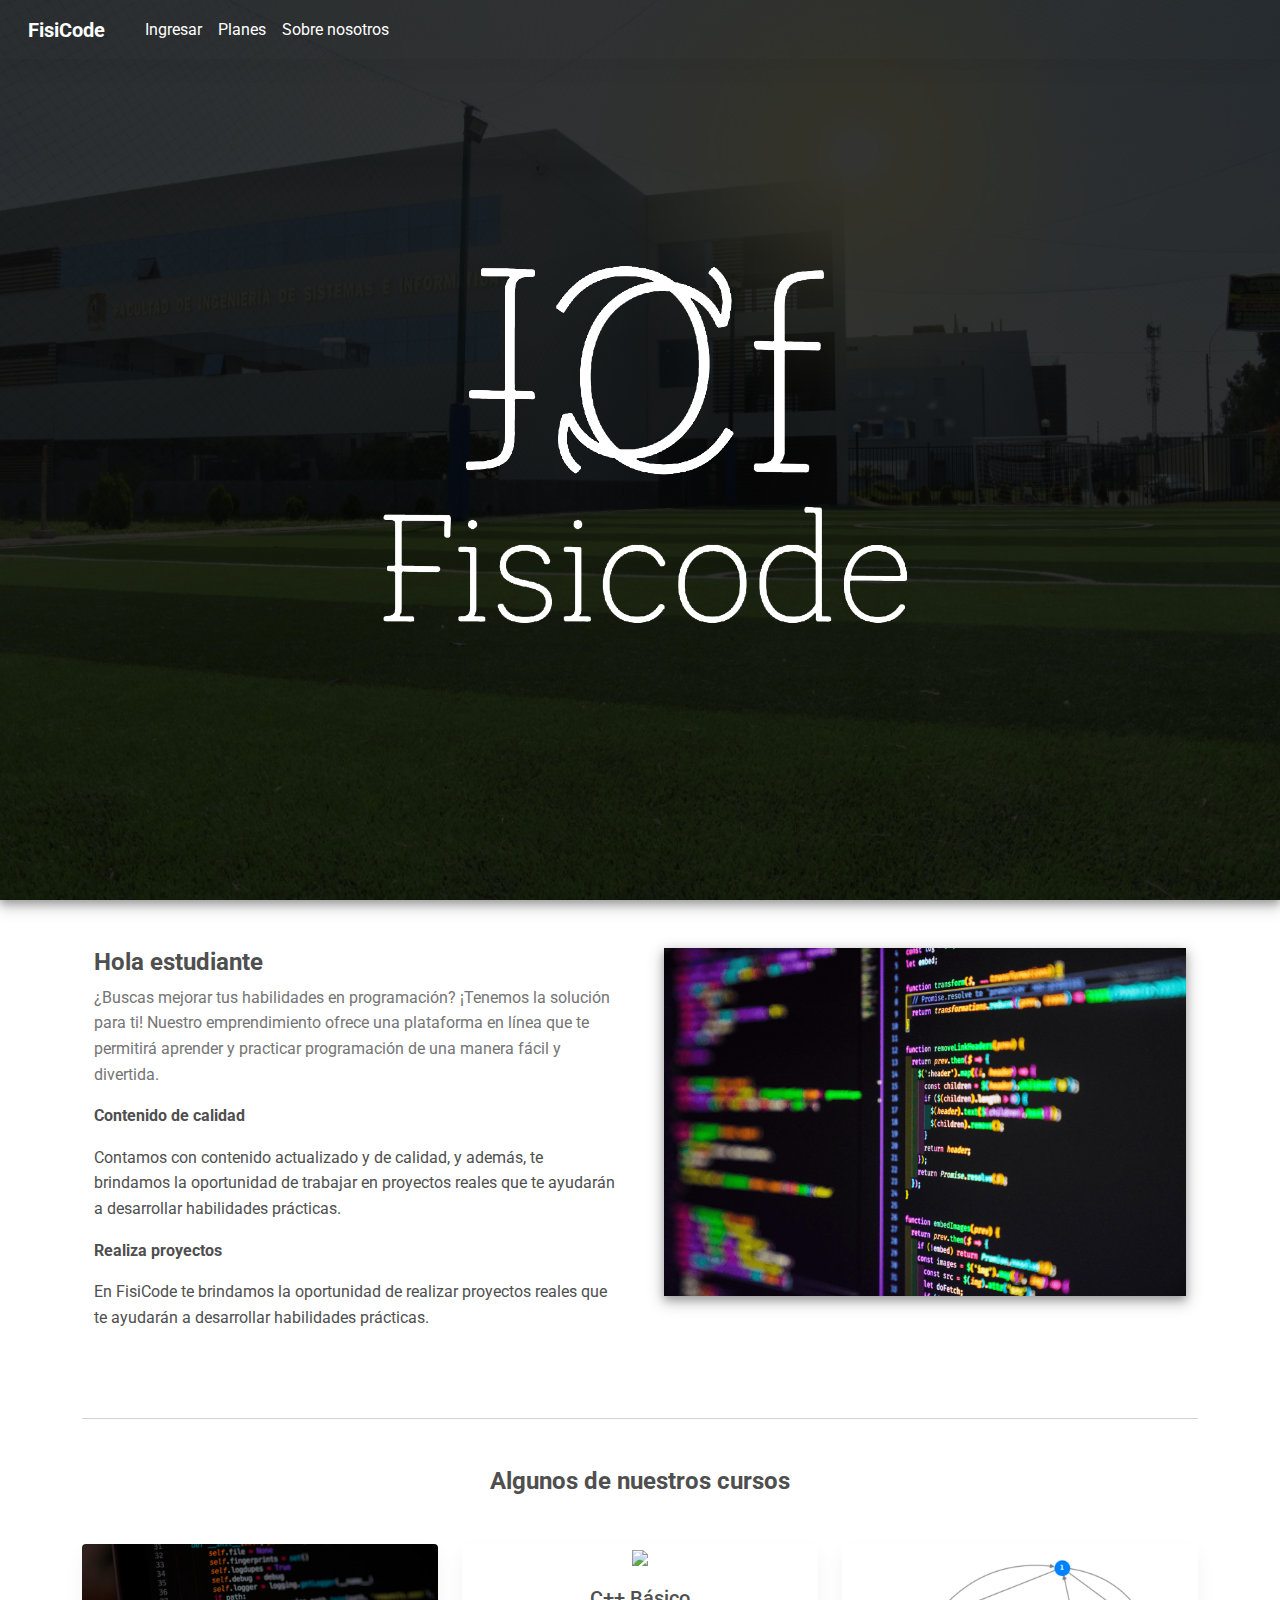
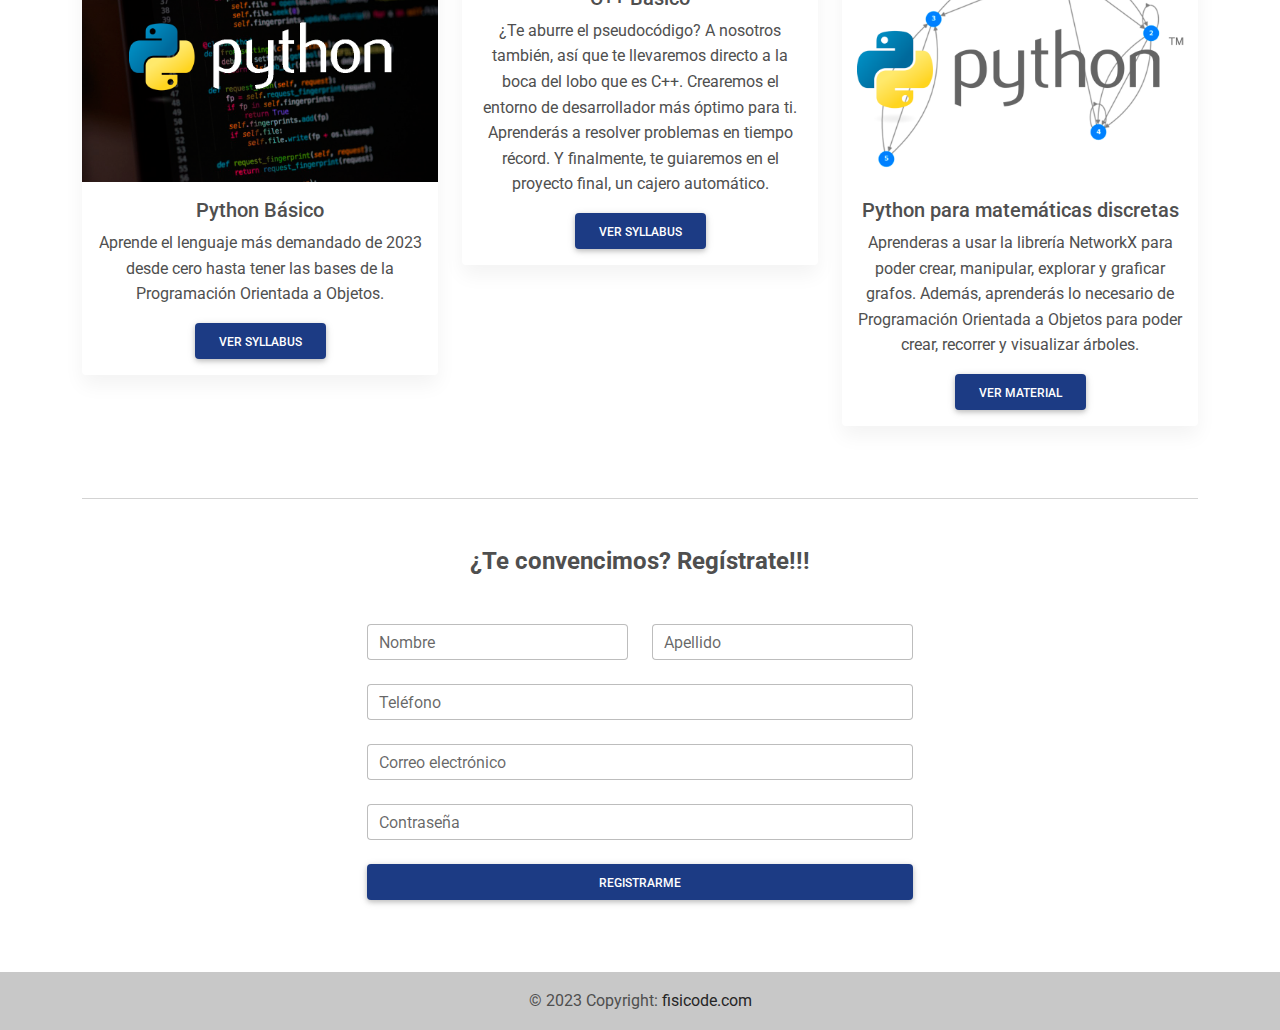
==== index.html @ 386e0a98 "Fisrt Push" ====
<!DOCTYPE html>
<html lang="en">
  <head>
    <meta charset="UTF-8" />
    <meta
      name="viewport"
      content="width=device-width, initial-scale=1, shrink-to-fit=no"
    />
    <meta http-equiv="x-ua-compatible" content="ie=edge" />
    <title>FisiCode</title>
    <!-- Favicon -->
    <link rel="icon" type="image/x-icon" href="img/favicon.ico" />
    <!-- Font Awesome -->
    <link
      rel="stylesheet"
      href="https://use.fontawesome.com/releases/v5.11.2/css/all.css"
    />
    <!-- Google Fonts Roboto -->
    <link
      rel="stylesheet"
      href="https://fonts.googleapis.com/css2?family=Roboto:wght@300;400;500;700&display=swap"
    />
    <link
      rel="stylesheet"
      href="https://cdnjs.cloudflare.com/ajax/libs/font-awesome/5.15.3/css/all.min.css"
      integrity="sha512-iBBXm8fW90+nuLcSKlbmrPcLa0OT92xO1BIsZ+ywDWZCvqsWgccV3gFoRBv0z+8dLJgyAHIhR35VZc2oM/gI1w=="
      crossorigin="anonymous"
    />
    <!-- MDB -->
    <link rel="stylesheet" href="css/mdb.min.css" />
    <!-- Custom styles -->
    <link rel="stylesheet" href="css/style.css" />
  </head>
  <body>
    <!--Main Navigation-->
    <header>
      <style>
        #intro {
          background-image: url('img/FISI_background_02.jpg');
          height: 100vh;
        }

        /* Height for devices larger than 576px */
        @media (min-width: 992px) {
          #intro {
            margin-top: -58.59px;
          }
        }

        .navbar .nav-link {
          color: #fff !important;
        }
      </style>

      <!-- Navbar -->
      <nav
        id="main_header"
        class="navbar navbar-expand-lg navbar-dark d-none d-lg-block"
        style="z-index: 2000"
      >
        <div class="container-fluid">
          <!-- Navbar brand -->
          <a class="navbar-brand nav-link" href="index.html">
            <strong>FisiCode</strong>
          </a>
          <button
            class="navbar-toggler"
            type="button"
            data-mdb-toggle="collapse"
            data-mdb-target="#navbarExample01"
            aria-controls="navbarExample01"
            aria-expanded="false"
            aria-label="Toggle navigation"
          >
            <i class="fas fa-bars"></i>
          </button>
          <div class="collapse navbar-collapse" id="navbarExample01">
            <ul class="navbar-nav me-auto mb-2 mb-lg-0">
              <li class="nav-item">
                <a class="nav-link" href="login.html" rel="nofollow"
                  >Ingresar</a
                >
              </li>
              <li class="nav-item">
                <a class="nav-link" href="planes.html#plans-section">Planes</a>
              </li>
              <!-- <li class="nav-item active">
                <a class="nav-link" aria-current="page" href="" target="_blank"
                  >Materiales</a
                >
              </li> -->
              <li class="nav-item">
                <a class="nav-link" href="about-us.html" rel="nofollow"
                  >Sobre nosotros</a
                >
              </li>
            </ul>

            <!-- Icons -->
            <!-- <ul class="navbar-nav d-flex flex-row">
              <li class="nav-item me-3 me-lg-0">
                <a class="nav-link" href="" rel="nofollow" target="_blank">
                  <i class="fab fa-facebook-f"></i>
                </a>
              </li>
              <li class="nav-item me-3 me-lg-0">
                <a class="nav-link" href="" rel="nofollow" target="_blank">
                  <i class="fab fa-whatsapp"></i>
                </a>
              </li>
              <li class="nav-item me-3 me-lg-0">
                <a class="nav-link" href="" rel="nofollow" target="_blank">
                  <i class="fab fa-tiktok"></i>
                </a>
              </li>
            </ul> -->
          </div>
        </div>
      </nav>
      <!-- Navbar -->

      <!-- Background image -->
      <div id="intro" class="bg-image shadow-2-strong">
        <div class="mask" style="background-color: rgba(0, 0, 0, 0.8)">
          <div
            class="container d-flex align-items-center justify-content-center text-center h-100"
          >
            <div class="container">
              <img width="55%" src="img/FisiCode_logo_03.png" alt="" />
            </div>
          </div>
        </div>
      </div>
      <!-- Background image -->
    </header>
    <!--Main Navigation-->

    <!--Main layout-->
    <main class="mt-5">
      <div class="container">
        <a id="welcome-section"></a>
        <!--Section: Section 01-->
        <section>
          <div class="row">
            <div class="col-md-6 gx-5 mb-4">
              <h4><strong> Hola estudiante </strong></h4>
              <p class="text-muted">
                ¿Buscas mejorar tus habilidades en programación? ¡Tenemos la
                solución para ti! Nuestro emprendimiento ofrece una plataforma
                en línea que te permitirá aprender y practicar programación de
                una manera fácil y divertida.
              </p>

              <p><strong>Contenido de calidad</strong></p>
              <p>
                Contamos con contenido actualizado y de calidad, y además, te
                brindamos la oportunidad de trabajar en proyectos reales que te
                ayudarán a desarrollar habilidades prácticas.
              </p>
              <p><strong>Realiza proyectos</strong></p>
              <p>
                En FisiCode te brindamos la oportunidad de realizar proyectos
                reales que te ayudarán a desarrollar habilidades prácticas.
              </p>
            </div>
            <div class="col-md-6 gx-5 mb-4">
              <div
                class="bg-image hover-overlay ripple shadow-2-strong"
                data-mdb-ripple-color="light"
              >
                <img src="img/coding.png" class="img-fluid" />
              </div>
            </div>
          </div>
        </section>
        <!--Section: Section 01-->

        <a id="course-section"></a>
        <hr class="my-5" />

        <!--Section: Courses-->
        <section class="text-center">
          <h4 class="mb-5"><strong>Algunos de nuestros cursos</strong></h4>

          <div class="row">
            <div class="col-lg-4 col-md-12 mb-4">
              <div class="card">
                <div
                  class="bg-image hover-overlay ripple"
                  data-mdb-ripple-color="light"
                >
                  <img src="img\Python_básico.png" class="img-fluid" />
                  <a
                    href="https://drive.google.com/file/d/1au182wRYNb4EVJQNfTsplqsgPA-eJh59/view?usp=sharing"
                    target="_blank"
                  >
                    <div
                      class="mask"
                      style="background-color: rgba(251, 251, 251, 0.15)"
                    ></div>
                  </a>
                </div>
                <div class="card-body">
                  <h5 class="card-title">Python Básico</h5>
                  <p class="card-text">
                    Aprende el lenguaje más demandado de 2023 desde cero hasta
                    tener las bases de la Programación Orientada a Objetos.
                  </p>
                  <a
                    href="https://drive.google.com/file/d/1au182wRYNb4EVJQNfTsplqsgPA-eJh59/view?usp=sharing"
                    target="_blank"
                    class="btn btn-primary"
                    >Ver Syllabus</a
                  >
                </div>
              </div>
            </div>

            <div class="col-lg-4 col-md-6 mb-4">
              <div class="card">
                <div
                  class="bg-image hover-overlay ripple"
                  data-mdb-ripple-color="light"
                >
                  <img
                    src="https://i0.wp.com/imgs.hipertextual.com/wp-content/uploads/2019/05/hipertextual-cursos-online-gratis-aprender-programar-c-2019879376.jpg?fit=1500%2C1000&quality=50&strip=all&ssl=1"
                    class="img-fluid"
                  />
                  <a
                    href="https://drive.google.com/file/d/173YgUVKpvATAf1QbAOfpgWzP6t4YC8V8/view?usp=sharing"
                    target="_blank"
                  >
                    <div
                      class="mask"
                      style="background-color: rgba(251, 251, 251, 0.15)"
                    ></div>
                  </a>
                </div>
                <div class="card-body">
                  <h5 class="card-title">C++ Básico</h5>
                  <p class="card-text">
                    ¿Te aburre el pseudocódigo? A nosotros también, así que te
                    llevaremos directo a la boca del lobo que es C++. Crearemos
                    el entorno de desarrollador más óptimo para ti. Aprenderás a
                    resolver problemas en tiempo récord. Y finalmente, te
                    guiaremos en el proyecto final, un cajero automático.
                  </p>
                  <a
                    href="https://drive.google.com/file/d/173YgUVKpvATAf1QbAOfpgWzP6t4YC8V8/view?usp=sharing"
                    target="_blank"
                    class="btn btn-primary"
                    >Ver Syllabus</a
                  >
                </div>
              </div>
            </div>

            <div class="col-lg-4 col-md-6 mb-4">
              <div class="card">
                <div
                  class="bg-image hover-overlay ripple"
                  data-mdb-ripple-color="light"
                >
                  <img
                    src="img\python_para_matemáticas_discretas_3.png"
                    class="img-fluid"
                  />
                  <a
                    href="https://drive.google.com/drive/folders/1KUPoANNfGgfc7C-vEq3cDFFKVzOP7U7d?usp=sharing"
                    target="_blank"
                  >
                    <div
                      class="mask"
                      style="background-color: rgba(251, 251, 251, 0.15)"
                    ></div>
                  </a>
                </div>
                <div class="card-body">
                  <h5 class="card-title">Python para matemáticas discretas</h5>
                  <p class="card-text">
                    Aprenderas a usar la librería NetworkX para poder crear,
                    manipular, explorar y graficar grafos. Además, aprenderás lo
                    necesario de Programación Orientada a Objetos para poder
                    crear, recorrer y visualizar árboles.
                  </p>
                  <a
                    href="https://drive.google.com/drive/folders/1KUPoANNfGgfc7C-vEq3cDFFKVzOP7U7d?usp=sharing"
                    target="_blank"
                    class="btn btn-primary"
                    >Ver Material</a
                  >
                </div>
              </div>
            </div>
          </div>
        </section>
        <!--Section: Courses-->

        <hr class="my-5" />

        <!--Section: Form-->
        <a id="register-section"></a>
        <section class="mb-5">
          <h4 class="mb-5 text-center">
            <strong>¿Te convencimos? Regístrate!!!</strong>
          </h4>

          <div class="row d-flex justify-content-center">
            <div class="col-md-6">
              <form id="register-form">
                <!-- 2 column grid layout with text inputs for the first and last names -->
                <div class="row mb-4">
                  <div class="col">
                    <div class="form-outline">
                      <input
                        type="text"
                        id="first_name"
                        class="form-control"
                        required
                      />
                      <label class="form-label" for="first_name">Nombre</label>
                    </div>
                  </div>
                  <div class="col">
                    <div class="form-outline">
                      <input
                        type="text"
                        id="last_name"
                        class="form-control"
                        required
                      />
                      <label class="form-label" for="last_name">Apellido</label>
                    </div>
                  </div>
                </div>

                <!-- Phone Number input -->
                <div class="form-outline mb-4">
                  <input type="tel" id="phone" class="form-control" required />
                  <label class="form-label" for="phone">Teléfono</label>
                </div>

                <!-- Email input -->
                <div class="form-outline mb-4">
                  <input
                    type="email"
                    id="email"
                    class="form-control"
                    required
                  />
                  <label class="form-label" for="email"
                    >Correo electrónico</label
                  >
                </div>

                <!-- Password input -->
                <div class="form-outline mb-4">
                  <input
                    type="password"
                    id="password"
                    class="form-control"
                    required
                  />
                  <label class="form-label" for="password">Contraseña</label>
                </div>

                <div id="alertPlaceholder"></div>

                <!-- Register button -->
                <button
                  id="register-button"
                  type="submit"
                  class="btn btn-primary btn-block mb-4"
                >
                  Registrarme
                </button>

                <!-- Register buttons -->
                <!-- <div class="text-center">
                  <p>or sign up with:</p>
                  <button
                    type="button"
                    class="btn btn-primary btn-floating mx-1"
                  >
                    <i class="fab fa-facebook-f"></i>
                  </button>

                  <button
                    type="button"
                    class="btn btn-primary btn-floating mx-1"
                  >
                    <i class="fab fa-google"></i>
                  </button>

                  <button
                    type="button"
                    class="btn btn-primary btn-floating mx-1"
                  >
                    <i class="fab fa-twitter"></i>
                  </button>

                  <button
                    type="button"
                    class="btn btn-primary btn-floating mx-1"
                  >
                    <i class="fab fa-github"></i>
                  </button>
                </div> -->
                <!-- Register buttons -->
              </form>
            </div>
          </div>
        </section>
        <!--Section: Form-->
      </div>
    </main>
    <!--Main layout-->

    <!-- Footer -->
    <footer class="bg-light text-lg-start">
      <!-- <div class="text-center py-4 align-items-center">
        <p>Para enterarte del lanzamiento de nuevos cursos. Siguemos!!!</p>
        <a
          href=""
          class="btn btn-primary m-1"
          role="button"
          rel="nofollow"
          target="_blank"
        >
          <i class="fab fa-facebook-f"></i>
        </a>
        <a
          href=""
          class="btn btn-primary m-1"
          role="button"
          rel="nofollow"
          target="_blank"
        >
          <i class="fab fa-whatsapp"></i>
        </a>
        <a
          href=""
          class="btn btn-primary m-1"
          role="button"
          rel="nofollow"
          target="_blank"
        >
          <i class="fab fa-tiktok"></i>
        </a>
      </div> -->

      <!-- Copyright -->
      <div class="text-center p-3" style="background-color: rgba(0, 0, 0, 0.2)">
        © 2023 Copyright:
        <a class="text-dark" href="https://divorcedlance.github.io//"
          >fisicode.com</a
        >
      </div>
      <!-- Copyright -->
    </footer>
    <!--Footer-->

    <!-- Firesbase Scripts -->
    <script type="module" src="js/firebase.js"></script>
    <script type="module" src="js/firestore.js"></script>
    <!-- Bootstrap 5.2 Scripts-->
    <script
      src="https://cdn.jsdelivr.net/npm/bootstrap@5.2.1/dist/js/bootstrap.bundle.min.js"
      integrity="sha384-u1OknCvxWvY5kfmNBILK2hRnQC3Pr17a+RTT6rIHI7NnikvbZlHgTPOOmMi466C8"
      crossorigin="anonymous"
    ></script>
    <!-- MDB -->
    <script type="text/javascript" src="js/mdb.min.js"></script>
    <!-- Custom scripts -->
    <script type="module" src="js/app.js"></script>
    <script type="text/javascript" src="js/script.js"></script>
  </body>
</html>
---- css/style.css ----
.btn-primary {
    background-color: #1c3b84;;
    border-color: #1c3b84;;
    color: #fff;
};


.fisi-y {
    border-color: #f0ad4e;
    color: #f0ad4e;
}

/* #main_header {
    position: fixed;
    top: 0;
    z-index: 999;
} */

body::-webkit-scrollbar-track
{
	-webkit-box-shadow: inset 0 0 6px rgba(0,0,0,0.3);
	background-color: #8b8b8b;
}

body::-webkit-scrollbar
{
	width: 6px;
	background-color: #8b8b8b;
}

body::-webkit-scrollbar-thumb
{
	background-color: #000000;
}

/* .fa-tiktok {
    color: #111111;
    
    filter: drop-shadow(2px 0px 0px #FD3E3E) drop-shadow(-2px -2px 0px #4DE8F4);
  } */
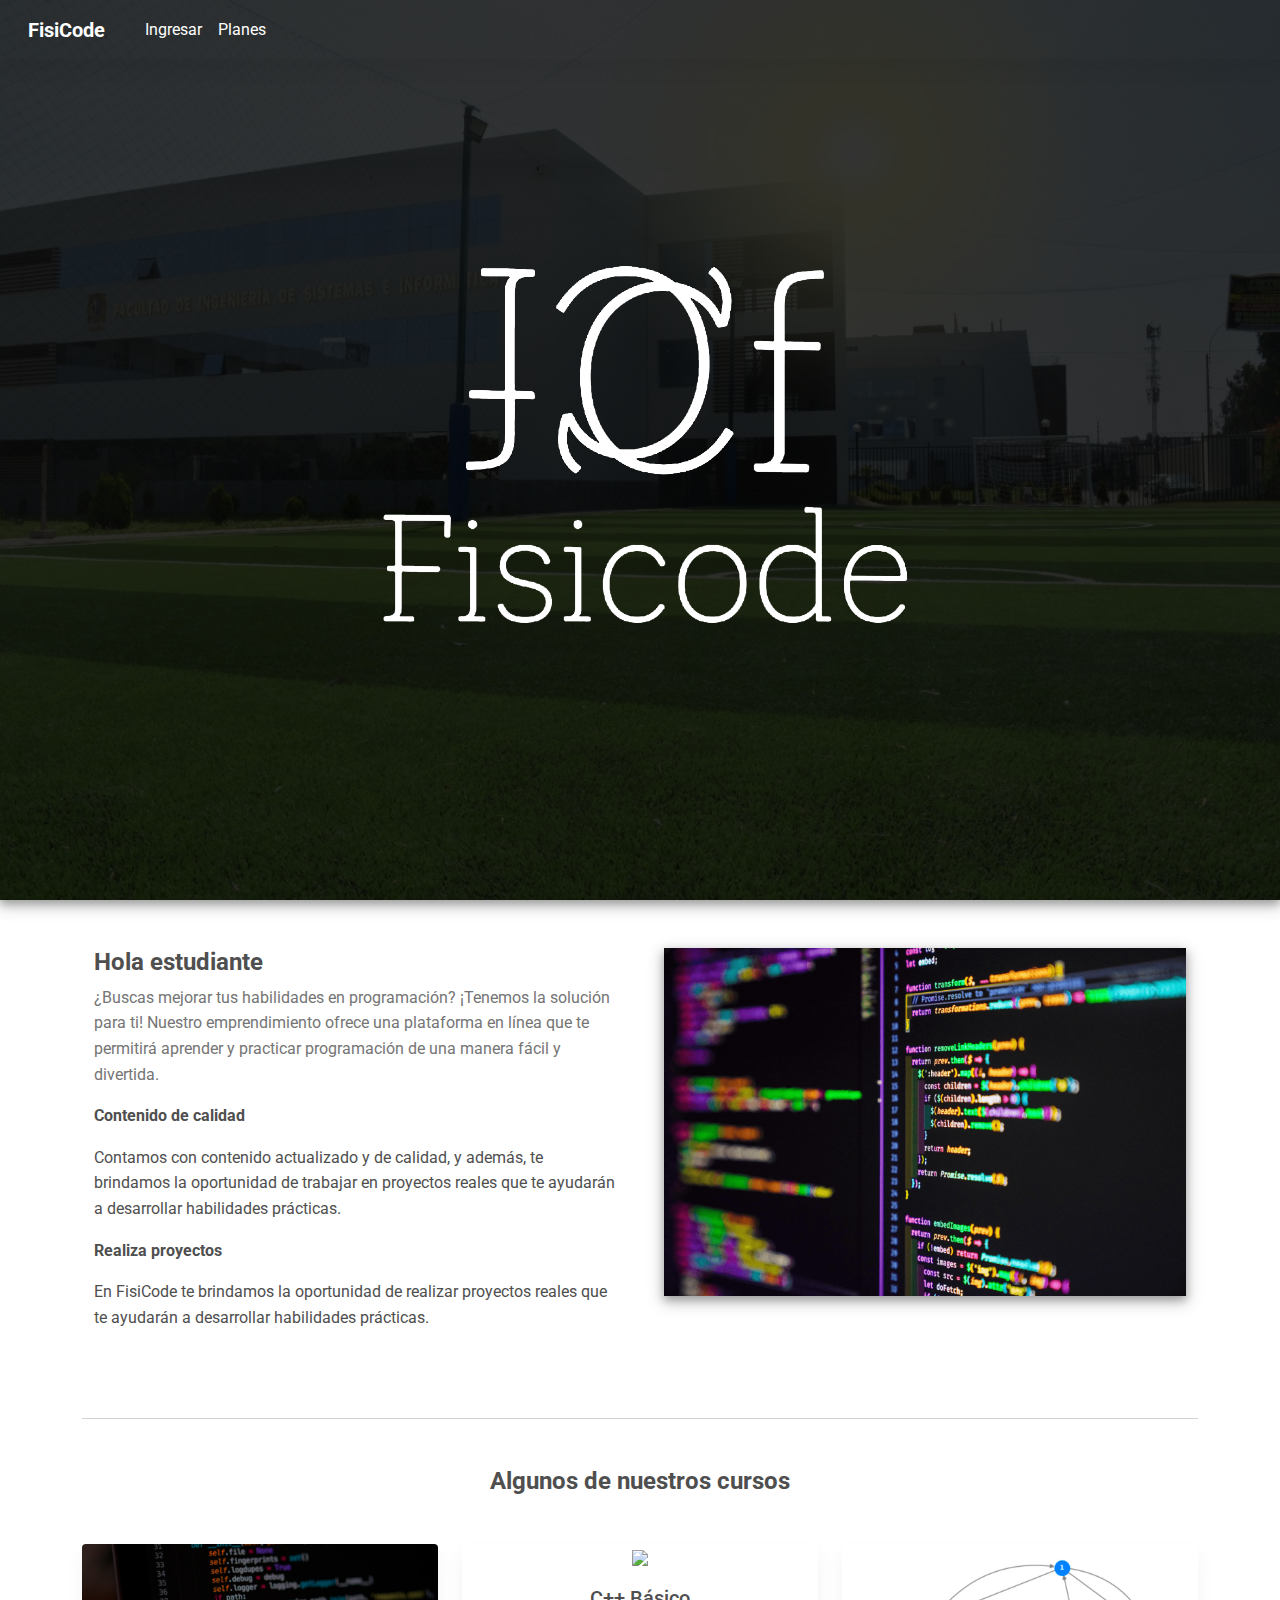
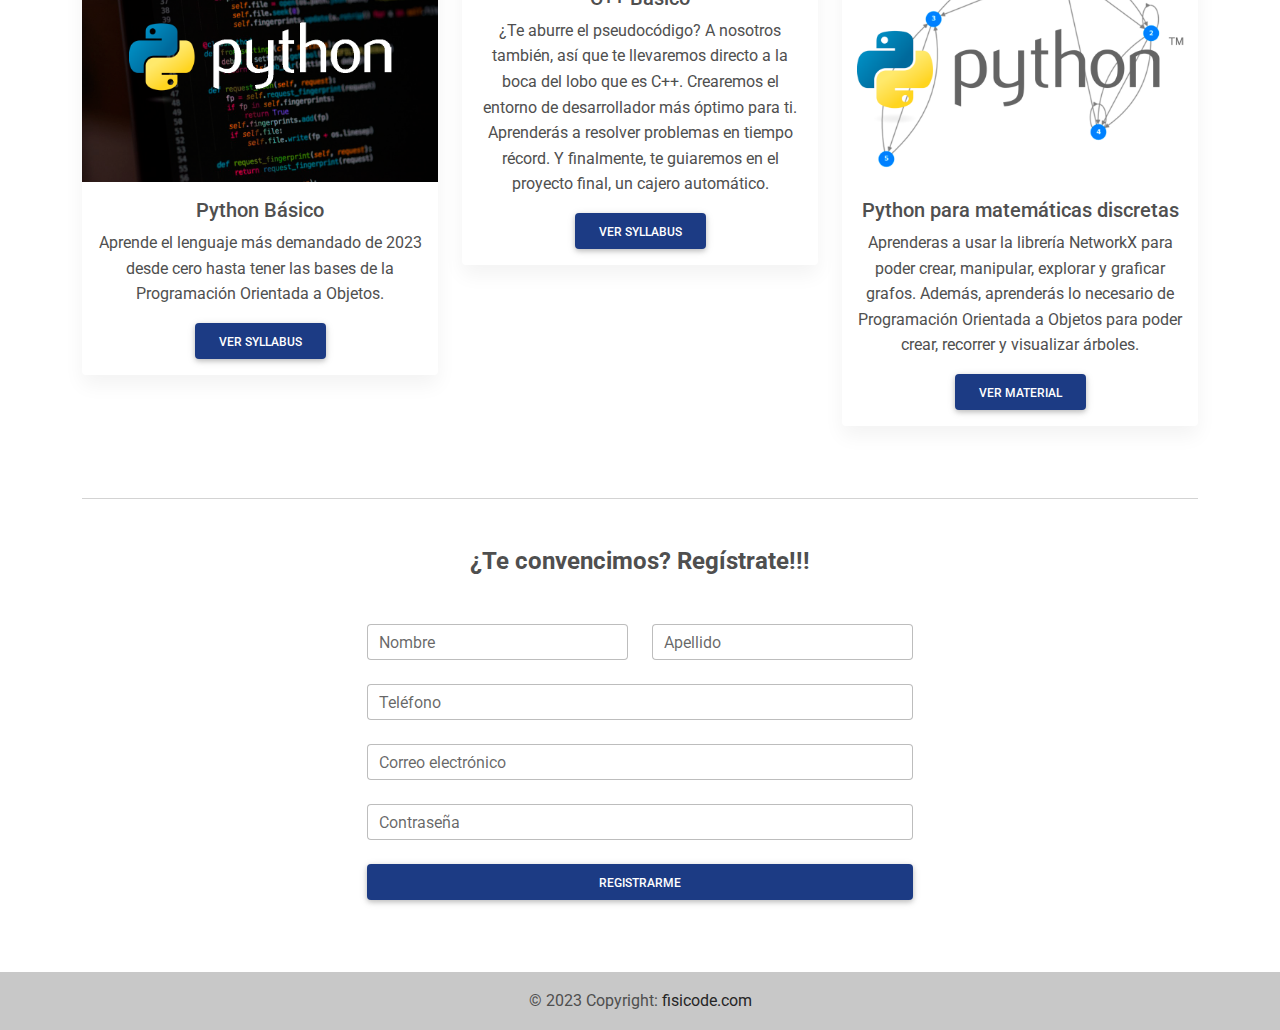
==== commit 40e9eac7: "Eliminate about us section" ====
--- a/index.html
+++ b/index.html
@@ -89,11 +89,11 @@
                   >Materiales</a
                 >
               </li> -->
-              <li class="nav-item">
+              <!-- <li class="nav-item">
                 <a class="nav-link" href="about-us.html" rel="nofollow"
                   >Sobre nosotros</a
                 >
-              </li>
+              </li> -->
             </ul>
 
             <!-- Icons -->
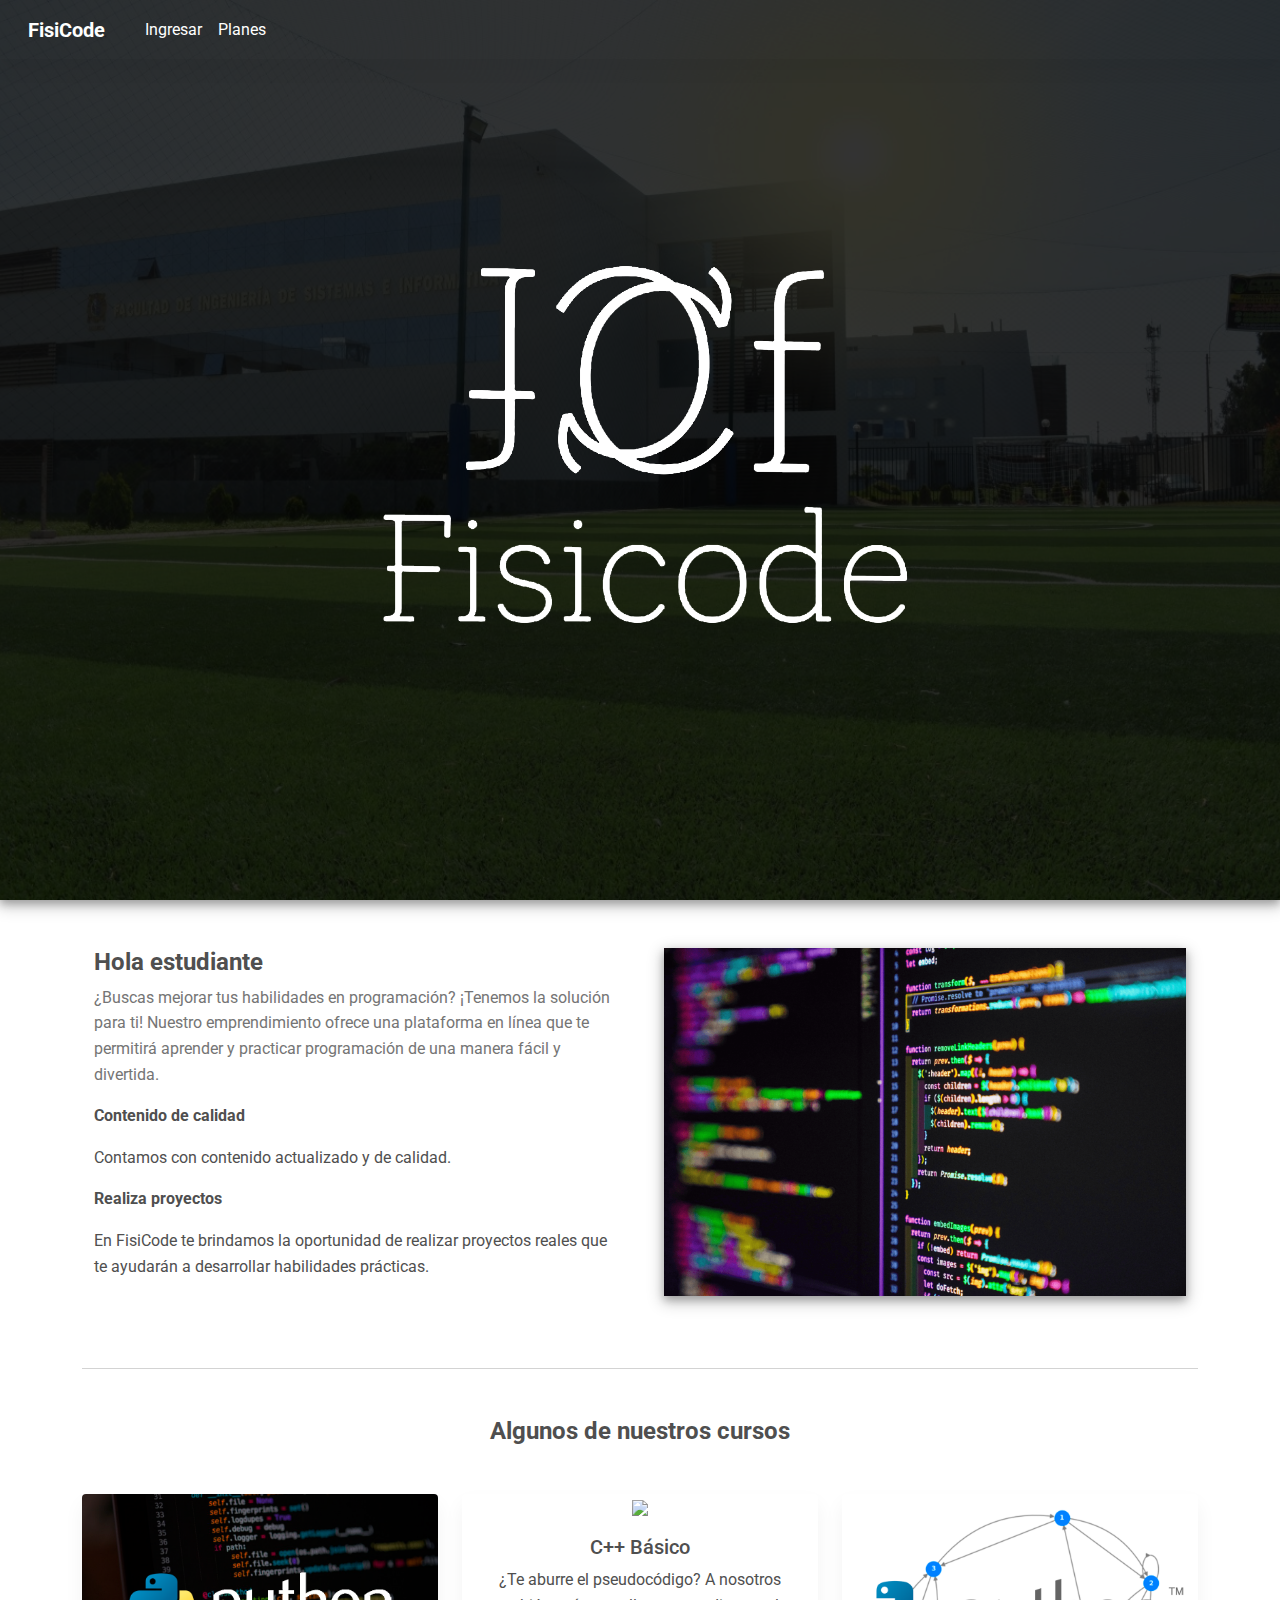
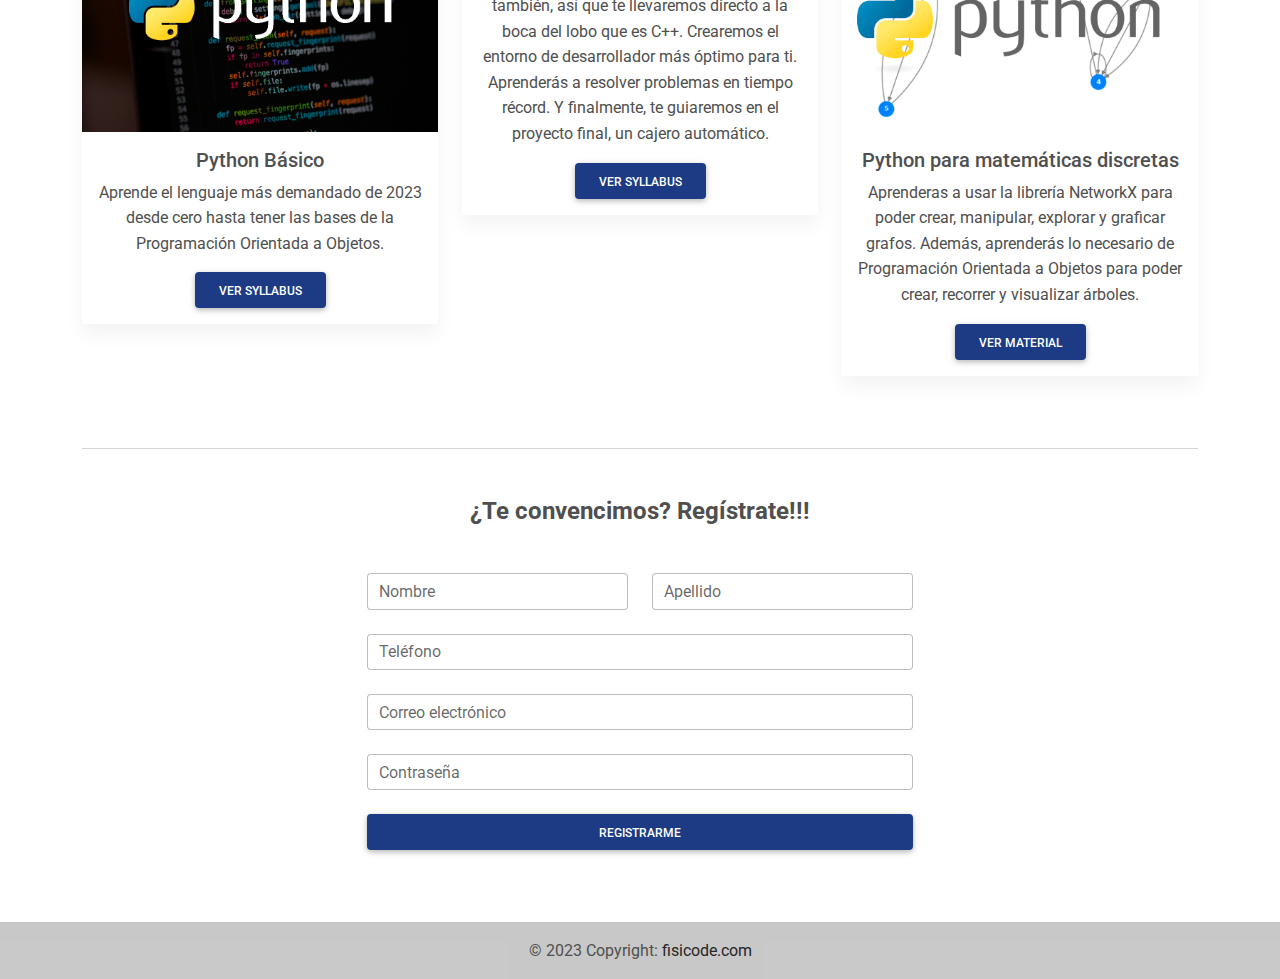
==== commit cc1bf3e7: "actualizando sección de bienvendia" ====
--- a/index.html
+++ b/index.html
@@ -152,11 +152,7 @@
               </p>
 
               <p><strong>Contenido de calidad</strong></p>
-              <p>
-                Contamos con contenido actualizado y de calidad, y además, te
-                brindamos la oportunidad de trabajar en proyectos reales que te
-                ayudarán a desarrollar habilidades prácticas.
-              </p>
+              <p>Contamos con contenido actualizado y de calidad.</p>
               <p><strong>Realiza proyectos</strong></p>
               <p>
                 En FisiCode te brindamos la oportunidad de realizar proyectos
@@ -452,7 +448,7 @@
       <!-- Copyright -->
       <div class="text-center p-3" style="background-color: rgba(0, 0, 0, 0.2)">
         © 2023 Copyright:
-        <a class="text-dark" href="https://divorcedlance.github.io//"
+        <a class="text-dark" href="https://divorcedlance.github.io/fisicode/"
           >fisicode.com</a
         >
       </div>
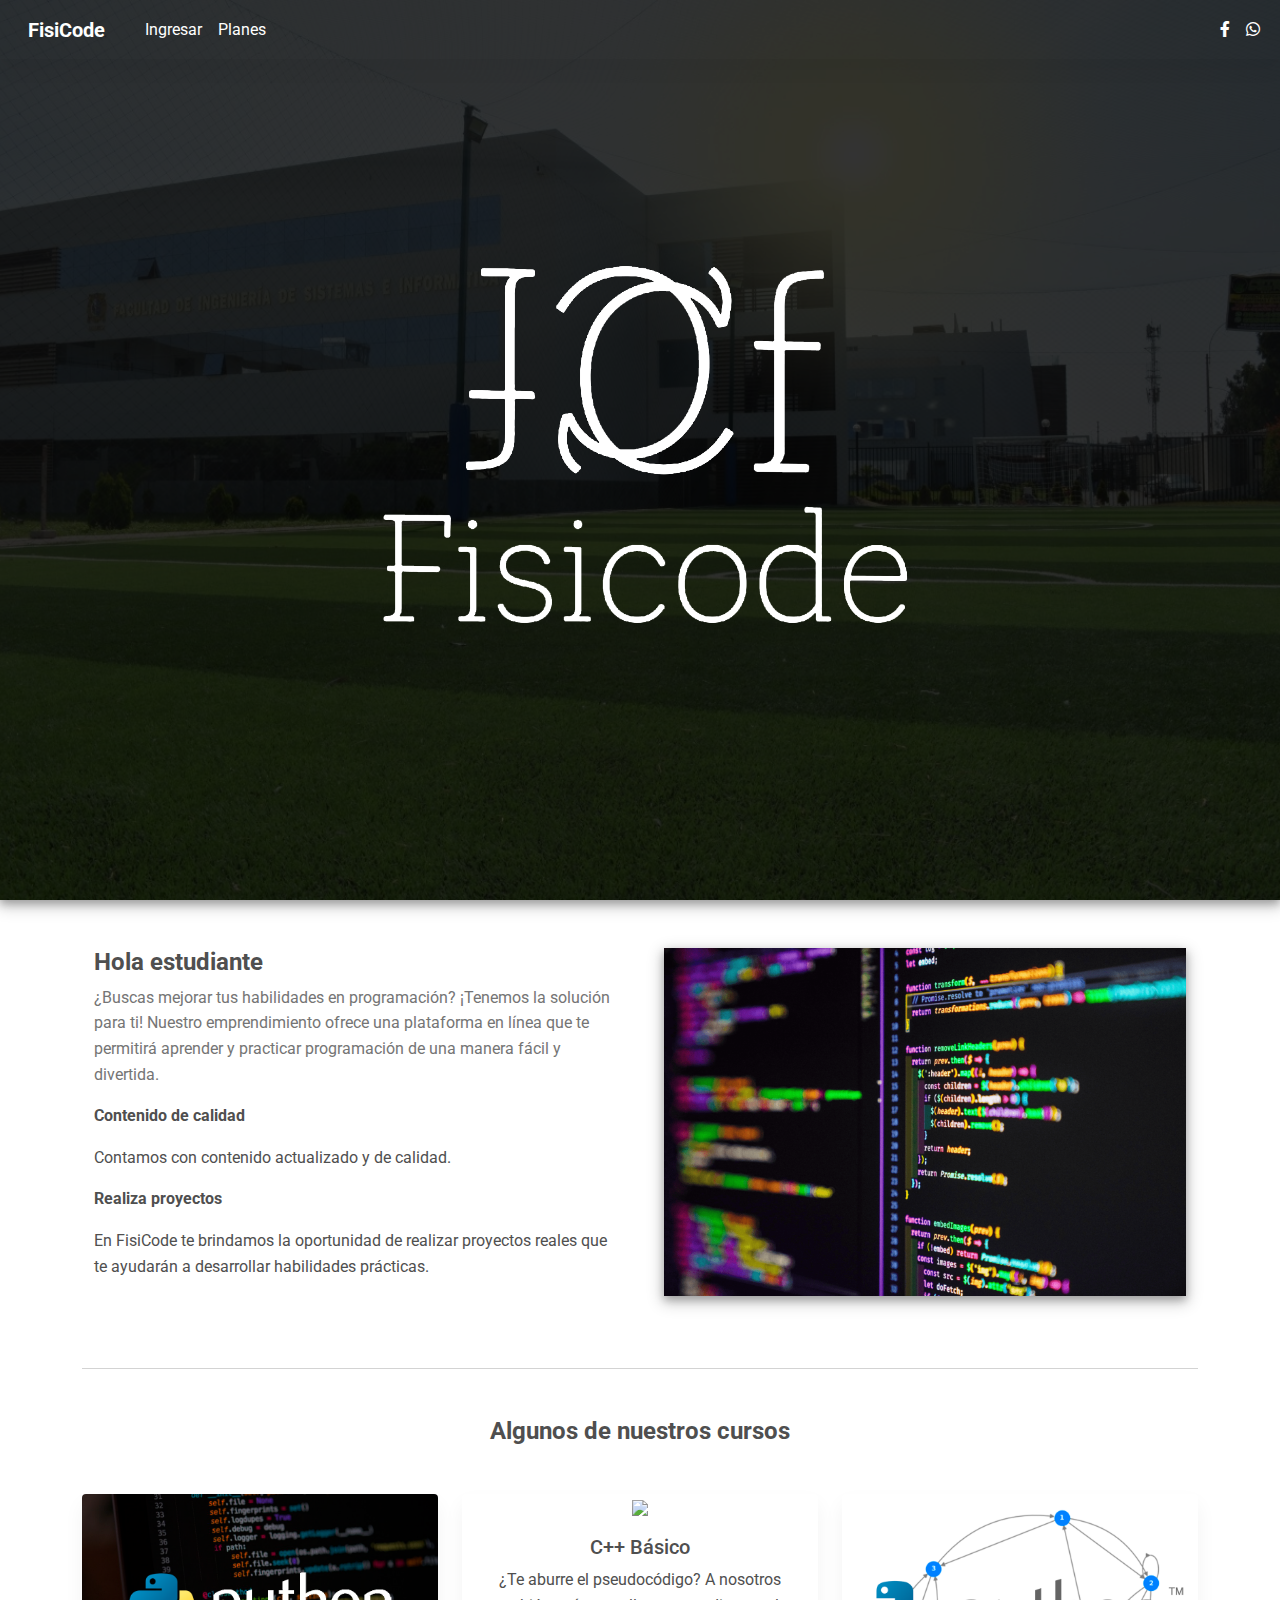
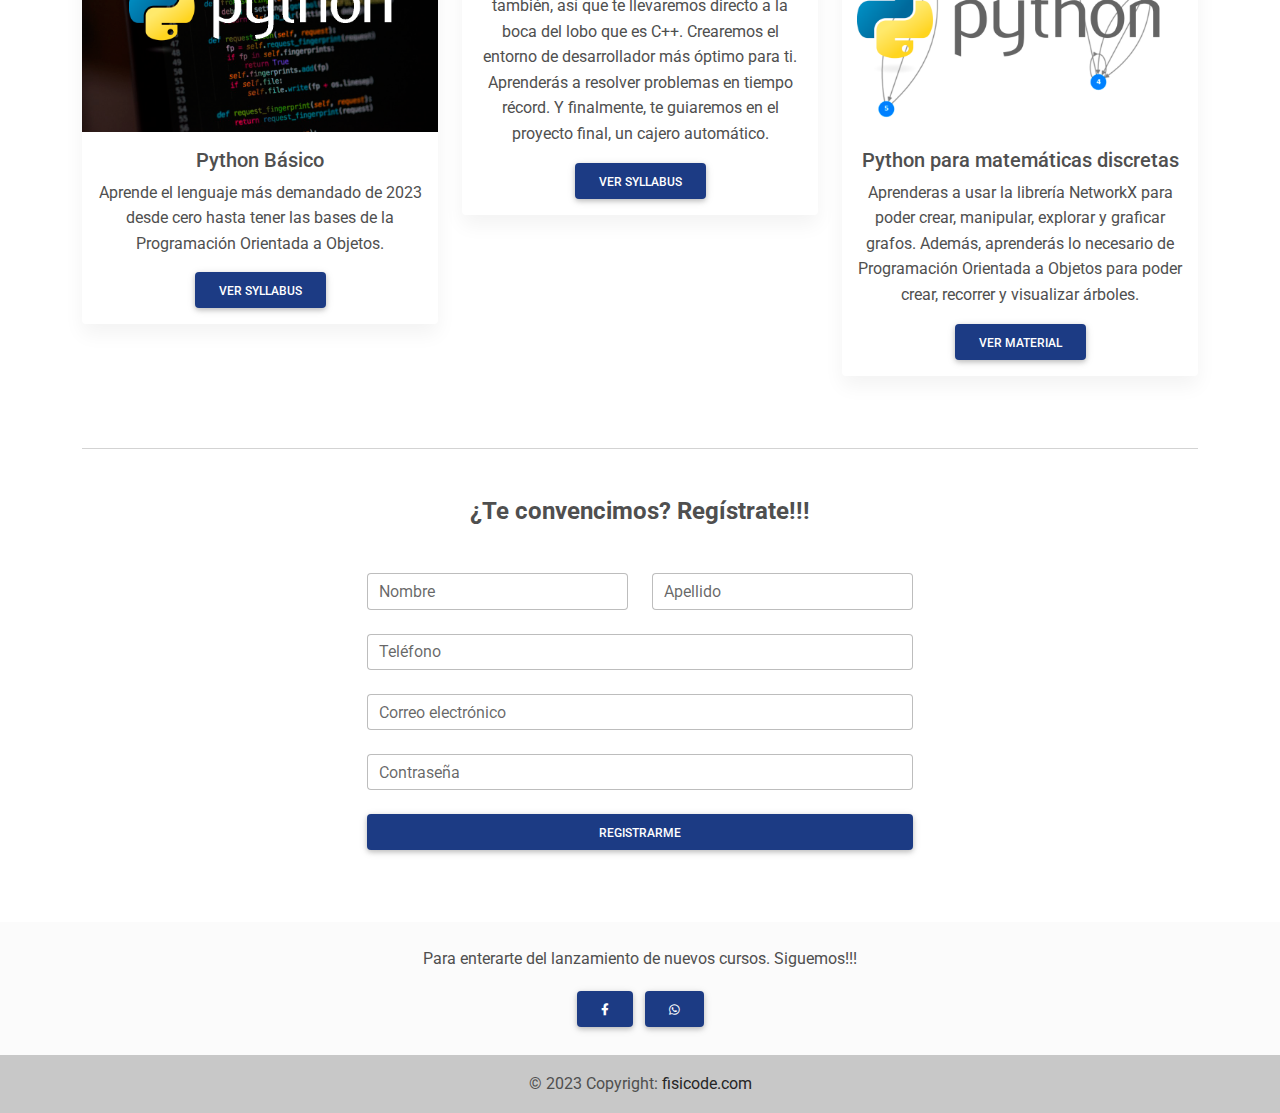
==== commit e0f67e14: "Adding social media" ====
--- a/index.html
+++ b/index.html
@@ -97,23 +97,33 @@
             </ul>
 
             <!-- Icons -->
-            <!-- <ul class="navbar-nav d-flex flex-row">
+            <ul class="navbar-nav d-flex flex-row">
               <li class="nav-item me-3 me-lg-0">
-                <a class="nav-link" href="" rel="nofollow" target="_blank">
+                <a
+                  class="nav-link"
+                  href="https://www.facebook.com/profile.php?id=100090832215492"
+                  rel="nofollow"
+                  target="_blank"
+                >
                   <i class="fab fa-facebook-f"></i>
                 </a>
               </li>
               <li class="nav-item me-3 me-lg-0">
-                <a class="nav-link" href="" rel="nofollow" target="_blank">
+                <a
+                  class="nav-link"
+                  href="https://chat.whatsapp.com/JxTwdieuRyCBvDny78VRSc"
+                  rel="nofollow"
+                  target="_blank"
+                >
                   <i class="fab fa-whatsapp"></i>
                 </a>
               </li>
-              <li class="nav-item me-3 me-lg-0">
+              <!-- <li class="nav-item me-3 me-lg-0">
                 <a class="nav-link" href="" rel="nofollow" target="_blank">
                   <i class="fab fa-tiktok"></i>
                 </a>
-              </li>
-            </ul> -->
+              </li> -->
+            </ul>
           </div>
         </div>
       </nav>
@@ -414,10 +424,10 @@
 
     <!-- Footer -->
     <footer class="bg-light text-lg-start">
-      <!-- <div class="text-center py-4 align-items-center">
+      <div class="text-center py-4 align-items-center">
         <p>Para enterarte del lanzamiento de nuevos cursos. Siguemos!!!</p>
         <a
-          href=""
+          href="https://www.facebook.com/profile.php?id=100090832215492"
           class="btn btn-primary m-1"
           role="button"
           rel="nofollow"
@@ -426,7 +436,7 @@
           <i class="fab fa-facebook-f"></i>
         </a>
         <a
-          href=""
+          href="https://chat.whatsapp.com/JxTwdieuRyCBvDny78VRSc"
           class="btn btn-primary m-1"
           role="button"
           rel="nofollow"
@@ -434,7 +444,7 @@
         >
           <i class="fab fa-whatsapp"></i>
         </a>
-        <a
+        <!-- <a
           href=""
           class="btn btn-primary m-1"
           role="button"
@@ -442,8 +452,8 @@
           target="_blank"
         >
           <i class="fab fa-tiktok"></i>
-        </a>
-      </div> -->
+        </a> -->
+      </div>
 
       <!-- Copyright -->
       <div class="text-center p-3" style="background-color: rgba(0, 0, 0, 0.2)">
